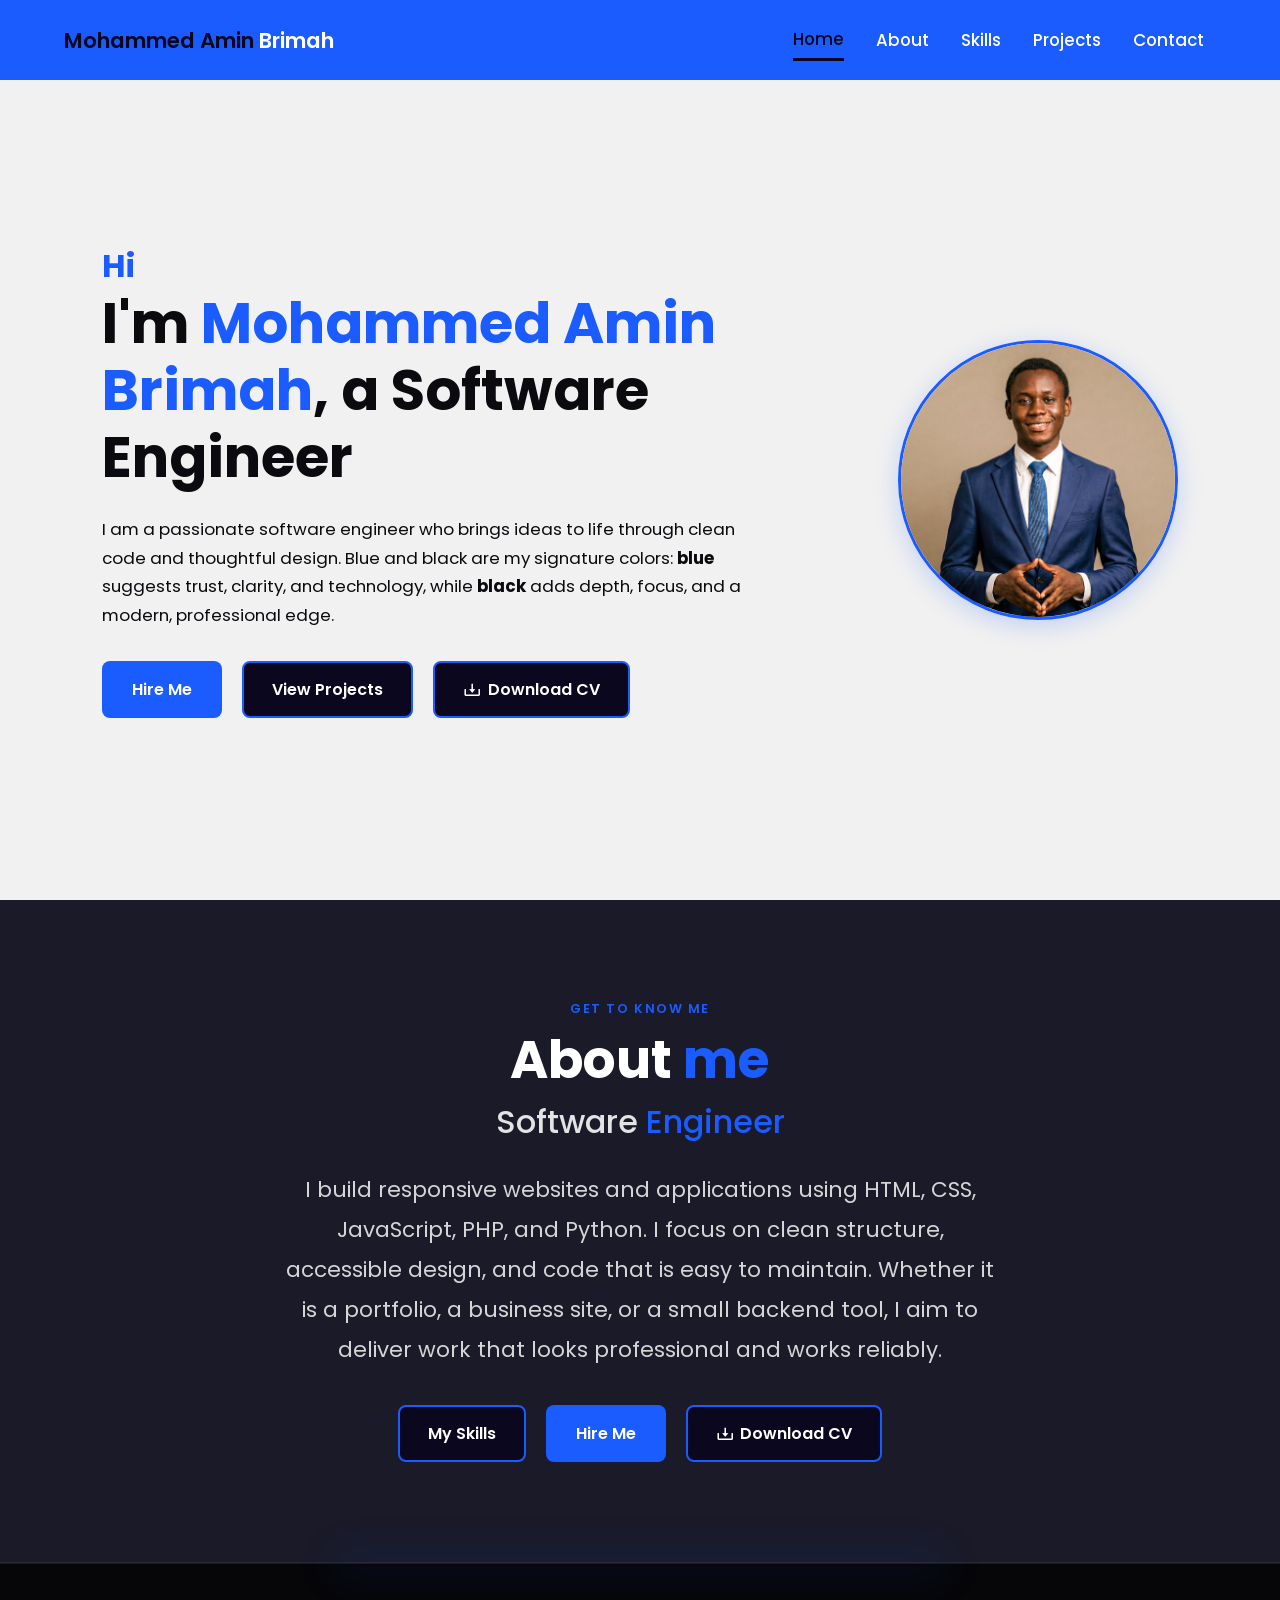
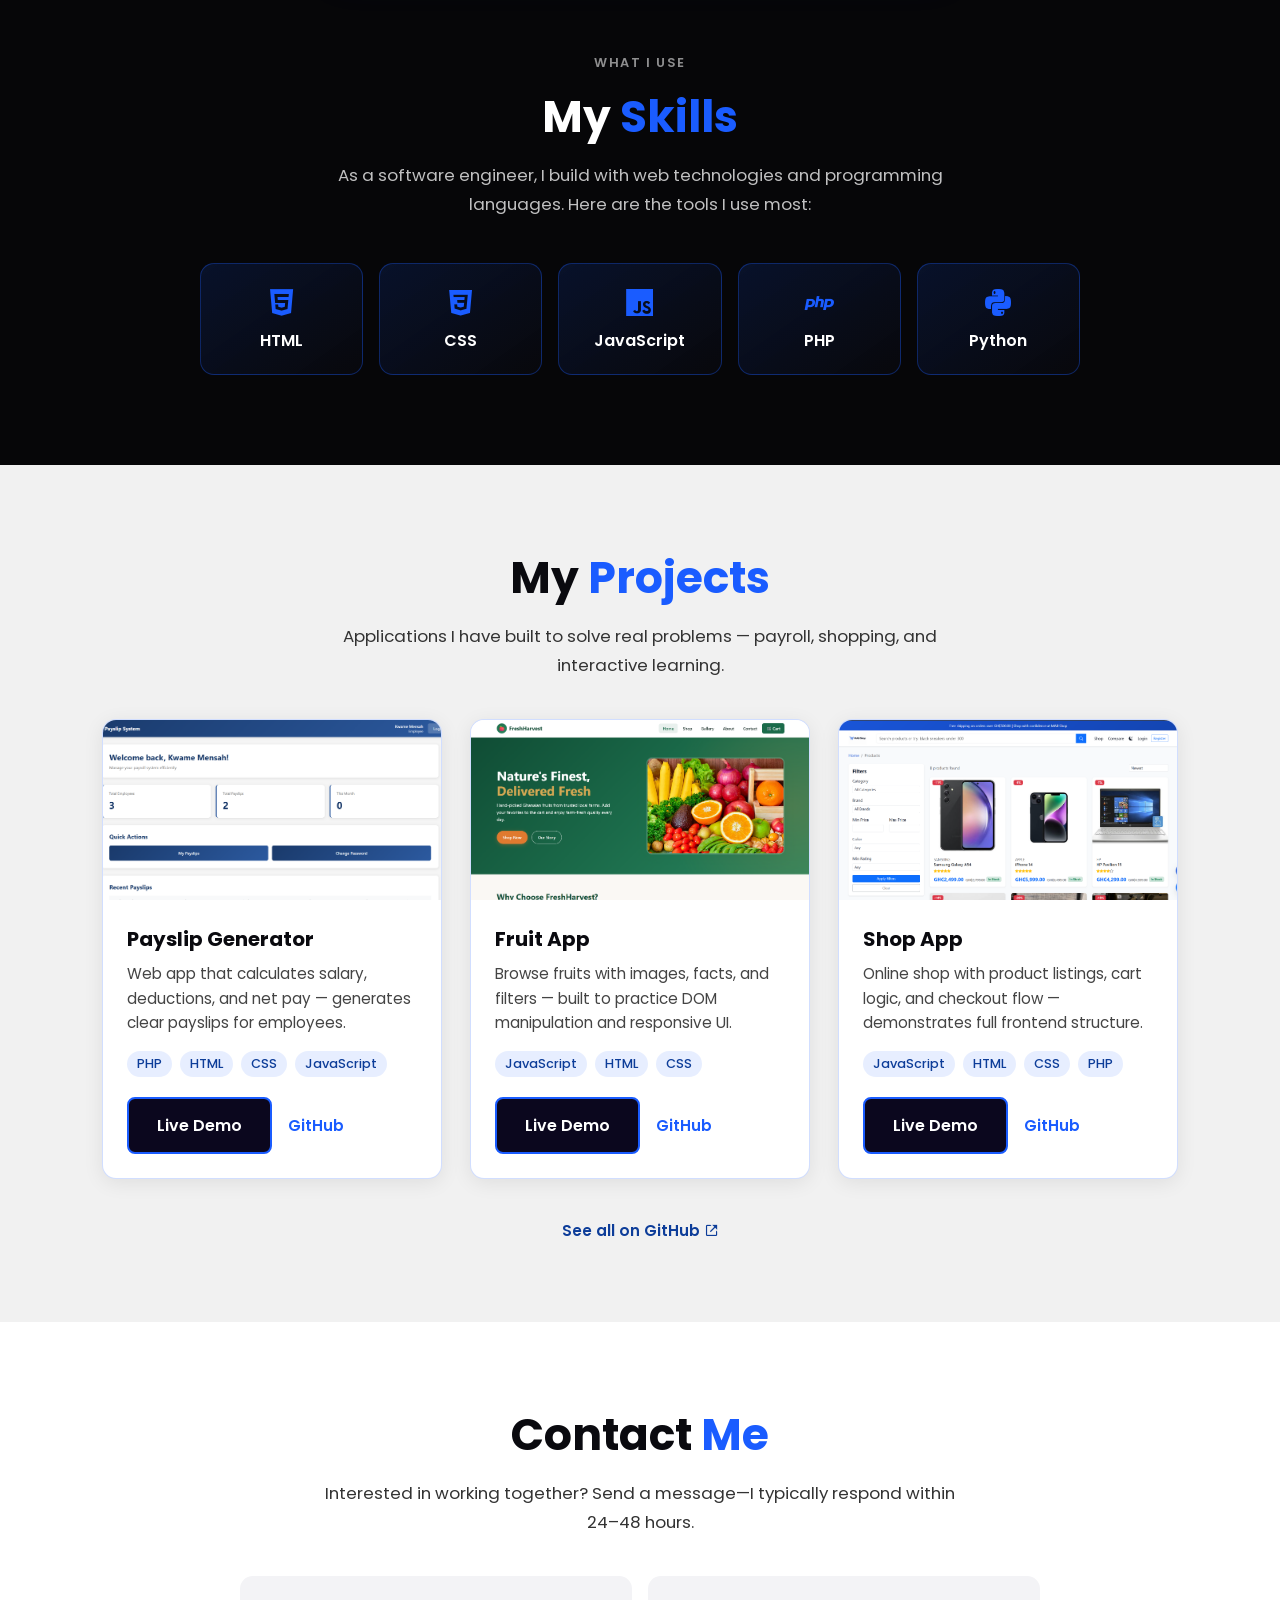
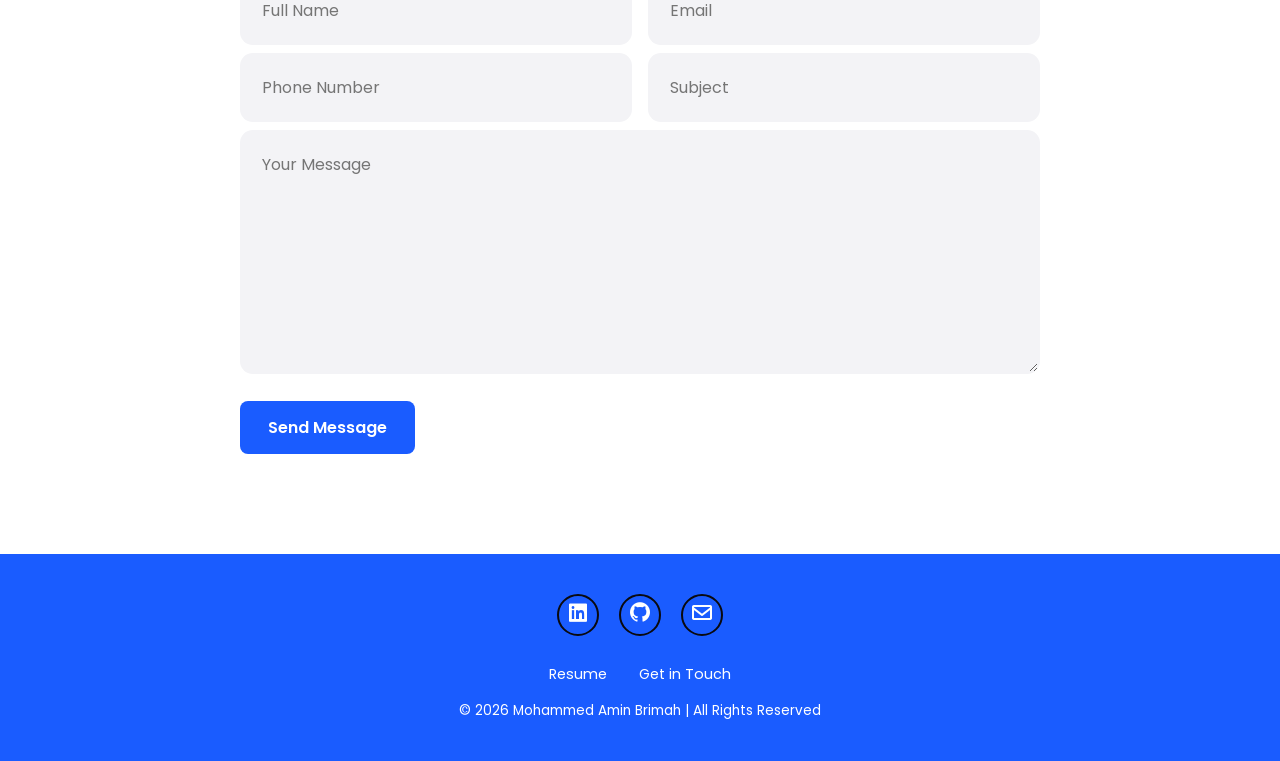
==== index.html @ d8265385 "My Personal Portfolio" ====
<!DOCTYPE html> <!-- Declares HTML5 document type for the browser -->
<html lang="en"> <!-- Root element; lang helps screen readers and SEO -->
<head> <!-- Head: metadata and external resources (not visible on page) -->
  <meta charset="UTF-8"> <!-- Character set so special characters display correctly -->
  <meta name="viewport" content="width=device-width, initial-scale=1.0"> <!-- Responsive layout on mobile -->
  <meta name="description" content="Mohammed Amin Brimah — Software Engineer portfolio. Projects in HTML, CSS, JavaScript, PHP, and Python."> <!-- Short summary for Google/search results — CHANGE this to your own pitch -->
  <link rel="icon" href="favicon.svg" type="image/svg+xml"> <!-- Tab icon (modern browsers) -->
  <link rel="alternate icon" href="favicon.svg"> <!-- Fallback favicon -->
  <link rel="stylesheet" href="styles.css"> <!-- Main stylesheet: colors, layout, responsive rules -->
  <link href="https://fonts.googleapis.com/css2?family=Poppins:wght@400;500;600;700&display=swap" rel="stylesheet"> <!-- Google Font: Poppins -->
  <link href="https://unpkg.com/boxicons@2.1.4/css/boxicons.min.css" rel="stylesheet"> <!-- Icon library for skills & social icons -->
  <title>Mohammed Amin Brimah | Software Engineer Portfolio</title> <!-- Browser tab title — CHANGE to your name -->
</head>
<body> <!-- All visible content lives inside body -->

  <!-- ===== HEADER: fixed top bar with logo, nav links, and hamburger (mobile) ===== -->
  <header class="header">
    <a href="#home" class="logo"><span>Mohammed Amin</span>&nbsp;Brimah</a> <!-- Logo scrolls to home; CHANGE name inside span -->

    <!-- Hamburger: visible only on small screens (see styles.css @media 768px) -->
    <button type="button" class="hamburger" id="hamburger" aria-label="Open navigation menu" aria-expanded="false">
      <span class="hamburger-bar"></span> <!-- Top bar of menu icon -->
      <span class="hamburger-bar"></span> <!-- Middle bar -->
      <span class="hamburger-bar"></span> <!-- Bottom bar -->
    </button>

    <!-- Nav links scroll to sections on this single page -->
    <nav class="navbar" id="navbar">
      <a href="#home">Home</a> <!-- Scrolls to id="home" -->
      <a href="#about">About</a> <!-- Scrolls to id="about" -->
      <a href="#skills">Skills</a> <!-- Scrolls to id="skills" -->
      <a href="#projects">Projects</a> <!-- Scrolls to id="projects" -->
      <a href="#contact">Contact</a> <!-- Scrolls to id="contact" — replaces removed header button -->
    </nav>
  </header>

  <main> <!-- Main content wrapper (semantic HTML for accessibility) -->

    <!-- ===== HOME / HERO — text + photo; photo moves above text on mobile (CSS order) ===== -->
    <section class="home" id="home"> <!-- Scroll target for #home -->
      <div class="home-inner"> <!-- Wrapper: controls desktop side-by-side vs mobile stack -->
        <div class="home-content animate-on-scroll"> <!-- Intro text column -->
          <h3>Hi</h3> <!-- Small greeting -->
          <h1>I'm <span>Mohammed Amin Brimah</span>, a Software Engineer</h1> <!-- Headline — CHANGE name/title -->
          <p>
            I am a passionate software engineer who brings ideas to life through clean code and thoughtful design.
            Blue and black are my signature colors: <strong>blue</strong> suggests trust, clarity, and technology, while
            <strong>black</strong> adds depth, focus, and a modern, professional edge.
          </p>
          <div class="btn-box"> <!-- Action buttons row -->
            <a href="#contact" class="btn-1" title="Let's discuss your project">Hire Me</a> <!-- Scrolls to contact -->
            <a href="#projects" class="btn-2">View Projects</a> <!-- Scrolls to projects -->
            <!-- download= forces file save; CHANGE href when you add your PDF as resume.pdf in this folder -->
            <a href="resume.pdf" class="btn-2 btn-resume" download="Mohammed_Amin_Brimah_Resume.pdf">
              <i class="bx bx-download" aria-hidden="true"></i> Download CV
            </a>
          </div>
        </div>
        <div class="img-box animate-on-scroll"> <!-- Profile photo — shown FIRST on mobile (see styles.css) -->
          <img src="Blue suit.jpg" alt="Portrait of Mohammed Amin Brimah" width="560" height="560" loading="eager">
        </div>
      </div>
    </section>

    <!-- ===== ABOUT — text only (no image); lighter dark band above Skills ===== -->
    <section class="about" id="about"> <!-- Scroll target for #about nav link -->
      <div class="about-inner animate-on-scroll"> <!-- Centered text wrapper; fades in on scroll -->
        <p class="section-label section-label--center">Get to know me</p> <!-- Small uppercase label above title -->
        <h2 class="heading">About <span>me</span></h2> <!-- Main about heading — CHANGE text if needed -->
        <h3>Software <span>Engineer</span></h3> <!-- Subtitle / job title — CHANGE to match your role -->
        <p class="about-text"> <!-- Larger body copy — CHANGE to your real bio -->
          I build responsive websites and applications using HTML, CSS, JavaScript, PHP, and Python.
          I focus on clean structure, accessible design, and code that is easy to maintain.
          Whether it is a portfolio, a business site, or a small backend tool, I aim to deliver work that looks professional and works reliably.
        </p>
        <div class="about-actions"> <!-- Call-to-action buttons -->
          <a href="#skills" class="btn-2">My Skills</a>
          <a href="#contact" class="btn-1">Hire Me</a>
          <a href="resume.pdf" class="btn-2 btn-resume" download="Mohammed_Amin_Brimah_Resume.pdf">
            <i class="bx bx-download" aria-hidden="true"></i> Download CV
          </a> <!-- Same PDF as hero — add resume.pdf to your project folder -->
        </div>
      </div>
    </section>

    <!-- ===== SKILLS — darkest section; heading "My" = white, "Skills" = blue ===== -->
    <section class="skills" id="skills"> <!-- Scroll target for #skills nav link -->
      <p class="section-label section-label--light">What I use</p> <!-- Muted uppercase label on dark bg -->
      <h2 class="section-heading skills-heading">My <span>Skills</span></h2> <!-- "My" = white (CSS); "Skills" in span = blue -->
      <p class="skills-intro"> <!-- Short intro above skill cards -->
        As a software engineer, I build with web technologies and programming languages. Here are the tools I use most:
      </p>
      <ul class="skills-list"> <!-- Grid of skill cards — ADD/REMOVE li items for your skills -->
        <li class="skill-card animate-on-scroll"><i class="bx bxl-html5"></i><span>HTML</span></li>
        <li class="skill-card animate-on-scroll"><i class="bx bxl-css3"></i><span>CSS</span></li>
        <li class="skill-card animate-on-scroll"><i class="bx bxl-javascript"></i><span>JavaScript</span></li>
        <li class="skill-card animate-on-scroll"><i class="bx bxl-php"></i><span>PHP</span></li>
        <li class="skill-card animate-on-scroll"><i class="bx bxl-python"></i><span>Python</span></li>
      </ul>
    </section>

    <!-- ===== PROJECTS — show real apps (not this portfolio; you're already viewing it) ===== -->
    <section class="projects" id="projects"> <!-- Scroll target for #projects nav link -->
      <h2 class="section-heading">My <span>Projects</span></h2> <!-- Section title; "Projects" is blue via CSS span -->
      <p class="section-intro"> <!-- Short description under title -->
        Applications I have built to solve real problems — payroll, shopping, and interactive learning.
      </p>
      <div class="projects-grid" id="projects-grid"> <!-- Responsive grid; cards wrap on smaller screens -->

        <!-- PROJECT 1: Payslip App — replaces "Personal Portfolio" (listing this site here is redundant) -->
        <article class="project-card animate-on-scroll"> <!-- One card; animate-on-scroll fades in on scroll -->
          <div class="project-image project-image--payslip" aria-hidden="true"></div> <!-- Colored banner; swap for <img> when you have a screenshot -->
          <div class="project-body"> <!-- Text area below image -->
            <h3>Payslip Generator</h3> <!-- Project name shown to visitors -->
            <p>Web app that calculates salary, deductions, and net pay — generates clear payslips for employees.</p> <!-- What the project does -->
            <ul class="project-tags"> <!-- Tech stack pills -->
              <li>PHP</li> <!-- Backend language -->
              <li>HTML</li>
              <li>CSS</li>
              <li>JavaScript</li>
            </ul>
            <div class="project-links"> <!-- Action links row -->
              <a href="https://mohammedaminbrimah.site.je" class="btn-2" target="_blank" rel="noopener">Live Demo</a>
              <a href="https://github.com/mohammedaminbrimah/payslip-app" class="project-link-muted" target="_blank" rel="noopener">GitHub</a>
            </div>
          </div>
        </article>

        <!-- PROJECT 2: Fruit App — interactive fruit catalog or nutrition quiz -->
        <article class="project-card animate-on-scroll">
          <div class="project-image project-image--fruit" aria-hidden="true"></div> <!-- Green/orange gradient placeholder -->
          <div class="project-body">
            <h3>Fruit App</h3>
            <p>Browse fruits with images, facts, and filters — built to practice DOM manipulation and responsive UI.</p>
            <ul class="project-tags">
              <li>JavaScript</li>
              <li>HTML</li>
              <li>CSS</li>
            </ul>
            <div class="project-links">
              <a href="https://mohaminbrimah.github.io/fruit-app/" class="btn-2" target="_blank" rel="noopener">Live Demo</a>
              <a href="https://github.com/mohaminbrimah/fruit-app" class="project-link-muted" target="_blank" rel="noopener">GitHub</a>
            </div>
          </div>
        </article>

        <!-- PROJECT 3: Shop App — e-commerce style storefront -->
        <article class="project-card animate-on-scroll">
          <div class="project-image project-image--shop" aria-hidden="true"></div> <!-- Shop-themed gradient placeholder -->
          <div class="project-body">
            <h3>Shop App</h3>
            <p>Online shop with product listings, cart logic, and checkout flow — demonstrates full frontend structure.</p>
            <ul class="project-tags">
              <li>JavaScript</li>
              <li>HTML</li>
              <li>CSS</li>
              <li>PHP</li>
            </ul>
            <div class="project-links">
              <a href="e-commerce123.site.je" class="btn-2" target="_blank" rel="noopener">Live Demo</a>
              <a href="https://github.com/mohaminbrimah/e-commerce_website" class="project-link-muted" target="_blank" rel="noopener">GitHub</a>
            </div>
          </div>
        </article>
      </div>

      <!-- View More + GitHub — button hides automatically if no .project-card--extra cards exist -->
      <div class="projects-more"> <!-- Centered row below grid -->
        <button type="button" class="btn-2" id="projects-view-more" aria-expanded="false">
          View More Projects
        </button> <!-- Only useful when you add hidden cards with class project-card--extra -->
        <a href="https://github.com/mohaminbrimah" class="projects-github-link" target="_blank" rel="noopener">
          See all on GitHub <i class="bx bx-link-external" aria-hidden="true"></i>
        </a> <!-- Opens your full GitHub profile in a new tab -->
      </div>
    </section>

    <!-- ===== CONTACT ===== -->
    <section class="contact-section" id="contact">
      <h2 class="section-heading contact-heading">Contact <span>Me</span></h2>
      <p class="section-intro">
        Interested in working together? Send a message—I typically respond within 24–48 hours.
      </p>

      <!-- Success/error messages appear here after form submit (script.js reads URL ?status=) -->
      <div id="form-status" class="form-status" role="status" aria-live="polite" hidden></div>

      <!-- Form sends POST data to contact.php (PHP server required) -->
      <form class="contact-form" id="contact-form" action="contact.php" method="POST" novalidate>
        <div class="input-box"> <!-- First row: two fields side by side on desktop -->
          <input type="text" id="name" name="name" placeholder="Full Name" required autocomplete="name"> <!-- name= must match contact.php $_POST keys -->
          <input type="email" id="email" name="email" placeholder="Email" required autocomplete="email">
        </div>
        <div class="input-box">
          <input type="tel" id="phone" name="phone" placeholder="Phone Number" autocomplete="tel">
          <input type="text" id="subject" name="subject" placeholder="Subject">
        </div>
        <textarea id="message" name="message" rows="8" placeholder="Your Message" required></textarea>
        <button type="submit" class="btn-1" id="submit-btn">Send Message</button>
      </form>
    </section>
  </main>

  <!-- ===== FOOTER — social icons + essential links only (no duplicate of full nav) ===== -->
  <footer class="footer">
    <div class="social"> <!-- Professional: LinkedIn + GitHub matter most for hiring — CHANGE href="#" -->
      <a href="https://www.linkedin.com/in/mohammed-amin-brimah-a16877373/" aria-label="LinkedIn profile" target="_blank" rel="noopener"><i class="bx bxl-linkedin-square"></i></a>
      <a href="https://github.com/mohaminbrimah" aria-label="GitHub profile" target="_blank" rel="noopener"><i class="bx bxl-github"></i></a>
      <a href="mailto:aminbrimah1234@gmail.com" aria-label="Email contact"><i class="bx bx-envelope"></i></a> <!-- CHANGE to mailto:you@email.com -->
    </div>
    <ul class="footer-nav"> <!-- Minimal footer links — avoids repeating entire header nav -->
      <li><a href="resume.pdf" download>Resume</a></li> <!-- Downloads CV PDF -->
      <li><a href="#contact">Get in Touch</a></li> <!-- Scrolls to contact form -->
    </ul>
    <p class="copyright">&copy; 2026 Mohammed Amin Brimah | All Rights Reserved</p>
  </footer>

  <script src="script.js"></script> <!-- JavaScript: menu, scroll animations, form validation -->
</body>
</html>
---- styles.css ----
/* ===== CSS variables: blue & black theme used across the site ===== */
:root {
  --color-blue: #1a5cff; /* Primary blue—trust, technology, calm */
  --color-blue-dark: #0d3d99; /* Darker blue for hovers and accents */
  --color-black: #0a0a0f; /* Deep black—elegance and focus */
  --color-black-soft: rgb(11, 7, 30); /* Slightly purple-black for buttons */
  --color-white: #ffffff; /* White text and backgrounds */
  --color-gray-bg: rgb(241, 241, 241); /* Light gray home section background */
  --color-about-bg: #1a1a28; /* About section — medium dark (lighter than skills) */
  --color-skills-bg: #060608; /* Skills section — darkest band on the page */
  --header-height: 80px; /* Fixed header height for consistent spacing */
  --profile-size-home: 280px; /* Max width for hero profile photo (home section only) */
}

/* Reset: remove default margin/padding and use border-box sizing */
* {
  margin: 0; /* Remove default outer spacing on all elements */
  padding: 0; /* Remove default inner spacing on all elements */
  box-sizing: border-box; /* Width/height include padding and border */
  font-family: 'Poppins', sans-serif; /* Site-wide font */
  text-decoration: none; /* Remove underline from links styled as text */
  list-style: none; /* Remove bullets from lists */
}

/* Page background */
body {
  background-color: var(--color-white); /* White page background */
  color: var(--color-black); /* Default text color */
}

/* ===== HEADER & NAVIGATION ===== */
.header {
  background-color: var(--color-blue); /* Blue header bar */
  align-items: center; /* Vertically center flex children */
  color: var(--color-white); /* Default text color in header */
  position: fixed; /* Header stays at top while scrolling */
  top: 0; /* Stick to top edge */
  left: 0; /* Align to left edge */
  padding: 0 5%; /* Horizontal padding inside header */
  width: 100%; /* Full viewport width */
  height: var(--header-height); /* Consistent header height */
  justify-content: space-between; /* Logo left, nav right */
  display: flex; /* Flexbox layout for header items */
  z-index: 1000; /* Stay above other content */
}

/* Logo / name link */
.logo {
  display: flex; /* Flex for alignment if needed */
  font-size: 1.35rem; /* Logo text size */
  color: var(--color-white); /* White logo text */
  font-weight: 600; /* Semi-bold */
  transition: 0.3s ease; /* Smooth color change on hover */
  flex-shrink: 0; /* Prevent logo from shrinking on small screens */
}

.logo:hover {
  color: var(--color-black-soft); /* Dark accent on hover */
}

/* Highlighted part of name in logo */
.logo span {
  color: var(--color-black-soft); /* Dark accent on first name */
}

/* Navigation links container — margin-left pushes nav to the right (no Contact Me button) */
.navbar {
  display: flex; /* Horizontal row of links */
  align-items: center; /* Vertically center links */
  gap: 0.5rem; /* Space between links */
  margin-left: auto; /* Align nav to right side of header */
}

/* Each nav link */
.navbar a {
  font-size: 1.05rem; /* Link text size */
  color: var(--color-white); /* White link text */
  font-weight: 500; /* Medium weight */
  margin: 0 12px; /* Space between links */
  padding: 6px 0; /* Room for underline on hover */
  transition: 0.3s ease; /* Smooth hover */
}

.navbar a:hover,
.navbar a.active {
  color: var(--color-black-soft); /* Dark text on hover/active */
  border-bottom: 3px solid var(--color-black-soft); /* Underline indicator */
}

/* ===== HAMBURGER MENU (mobile) ===== */
.hamburger {
  display: none; /* Hidden on desktop; shown in media query below */
  flex-direction: column; /* Stack the three bars vertically */
  justify-content: center; /* Center bars in button */
  gap: 5px; /* Space between bars */
  width: 44px; /* Tap-friendly width */
  height: 44px; /* Tap-friendly height */
  padding: 8px; /* Inner spacing */
  background: transparent; /* No button background */
  border: 2px solid var(--color-white); /* White outline */
  border-radius: 8px; /* Rounded button */
  cursor: pointer; /* Pointer cursor on hover */
  z-index: 1001; /* Above mobile menu overlay */
}

/* Each bar of the hamburger icon */
.hamburger-bar {
  display: block; /* Block so width/height apply */
  width: 100%; /* Full button width */
  height: 3px; /* Bar thickness */
  background-color: var(--color-white); /* White bars */
  border-radius: 2px; /* Slightly rounded bars */
  transition: transform 0.3s ease, opacity 0.3s ease; /* Animate to X when open */
}

/* When menu is open: top bar rotates down */
.hamburger.is-active .hamburger-bar:nth-child(1) {
  transform: translateY(8px) rotate(45deg);
}

/* Middle bar fades out */
.hamburger.is-active .hamburger-bar:nth-child(2) {
  opacity: 0;
}

/* Bottom bar rotates up */
.hamburger.is-active .hamburger-bar:nth-child(3) {
  transform: translateY(-8px) rotate(-45deg);
}

/* ===== HOME / HERO SECTION ===== */
.home {
  width: 100%; /* Full viewport width */
  min-height: 100vh; /* At least one screen tall */
  background: var(--color-gray-bg); /* Light gray hero background */
  padding: calc(var(--header-height) + 40px) 8% 60px; /* Clears fixed header */
  display: flex; /* Centers .home-inner vertically */
  align-items: center;
}

/* Inner grid: text + photo side by side on desktop, stacked on mobile */
.home-inner {
  width: 100%; /* Fill home section */
  max-width: 1100px; /* Don't stretch too wide on large monitors */
  margin: 0 auto; /* Center the hero content block */
  display: grid; /* Grid gives predictable layout when resizing */
  grid-template-columns: 1fr auto; /* Text grows; photo fixed width column */
  gap: 3rem 4rem; /* Row and column gap */
  align-items: center; /* Vertically center both columns */
}

.home-content {
  max-width: 640px; /* Readable text width */
}

.home-content h3 {
  font-size: 2rem; /* "Hi" size */
  color: var(--color-blue); /* Blue accent */
}

.home-content h1 {
  font-size: clamp(2rem, 5vw, 3.5rem); /* Responsive headline size */
  line-height: 1.2; /* Tight line height for headline */
}

.home-content h1 span {
  color: var(--color-blue); /* Blue highlight on name */
}

.home-content p {
  font-size: 1.05rem; /* Body text size */
  margin: 1.5rem 0 2rem; /* Vertical spacing */
  line-height: 1.7; /* Readable line height */
}

/* Button row */
.btn-box {
  display: flex; /* Buttons in a row */
  flex-wrap: wrap; /* Wrap on small screens */
  gap: 1.25rem; /* Space between buttons */
}

/* Primary button (Hire Me) */
.btn-1 {
  display: inline-block; /* So padding and link work like a button */
  padding: 14px 28px; /* Button size */
  background-color: var(--color-blue); /* Blue fill */
  color: var(--color-white); /* White text */
  border: 2px solid transparent; /* Border for hover swap */
  border-radius: 8px; /* Rounded corners */
  font-size: 1rem; /* Text size */
  font-weight: 600; /* Bold */
  transition: 0.3s ease; /* Smooth hover */
  cursor: pointer; /* Pointer on hover */
}

.btn-1:hover {
  background-color: var(--color-white); /* Invert on hover */
  color: var(--color-blue); /* Blue text */
  border: 2px solid var(--color-blue); /* Blue outline */
}

/* Secondary button (Experience) */
.btn-2 {
  display: inline-block; /* Link styled as button */
  padding: 14px 28px; /* Same padding as primary */
  background-color: var(--color-black-soft); /* Black button */
  color: var(--color-white); /* White text */
  border: 2px solid var(--color-blue); /* Blue border accent */
  border-radius: 8px; /* Rounded */
  font-size: 1rem; /* Text size */
  font-weight: 600; /* Bold */
  transition: 0.3s ease; /* Smooth hover */
  cursor: pointer; /* Pointer */
}

.btn-2:hover {
  background-color: var(--color-white); /* Light on hover */
  color: var(--color-black-soft); /* Dark text */
}

/* Resume download button — icon + text inline */
.btn-resume {
  display: inline-flex; /* Align download icon with label */
  align-items: center;
  gap: 0.4rem;
}

.btn-resume i {
  font-size: 1.15rem; /* Slightly larger icon */
}

/* Profile image column */
.img-box {
  justify-self: center; /* Center photo in its grid cell */
}

/* Profile photo: fixed square + object-fit keeps same circle size for ANY uploaded photo */
.img-box img {
  width: var(--profile-size-home); /* Fixed width (280px) — does not grow with tall/wide photos */
  height: var(--profile-size-home); /* Fixed height — paired with width for a perfect circle */
  object-fit: cover; /* Crops photo to fill the square without stretching */
  object-position: center top; /* Keeps face centered when cropping portrait/landscape shots */
  border-radius: 50%; /* Makes the square appear as a circle */
  border: 3px solid var(--color-blue); /* Blue ring around photo */
  box-shadow: 0 6px 24px rgba(26, 92, 255, 0.22); /* Soft blue shadow */
  display: block; /* Removes inline gap below image */
  margin: 0 auto; /* Center in column */
}

/* Small uppercase label above section titles */
.section-label {
  display: inline-block; /* Sits above heading */
  font-size: 0.8rem;
  font-weight: 600;
  letter-spacing: 0.12em; /* Spaced letters for label look */
  text-transform: uppercase;
  color: var(--color-blue); /* Blue accent label */
  margin-bottom: 0.75rem;
}

.section-label--light {
  color: rgba(255, 255, 255, 0.55); /* Muted label on dark skills section */
  display: block; /* Centered block above skills heading */
  text-align: center;
}

.section-label--center {
  display: block; /* Full-width label in about section */
  text-align: center; /* Center the label above about heading */
}

/* ===== SKILLS SECTION (darkest background — contrasts with About above) ===== */
.skills {
  padding: 90px 8%; /* Generous vertical spacing */
  background: var(--color-skills-bg); /* Darkest section — CHANGE in :root to adjust darkness */
  color: var(--color-white); /* White text on dark */
  text-align: center; /* Center heading and intro */
  border-top: 1px solid rgba(26, 92, 255, 0.25); /* Thin blue line separates from About */
  position: relative; /* For optional decorative glow */
}

/* Subtle blue glow at top of skills section */
.skills::before {
  content: ''; /* Empty pseudo-element for decoration */
  position: absolute;
  top: 0;
  left: 50%;
  transform: translateX(-50%);
  width: min(600px, 80%);
  height: 1px;
  box-shadow: 0 0 40px 8px rgba(26, 92, 255, 0.15); /* Soft blue glow divider */
  pointer-events: none; /* Don't block clicks */
}

.skills-heading {
  font-size: clamp(2rem, 4vw, 2.75rem); /* Responsive title */
  margin-bottom: 0.75rem;
  color: var(--color-white); /* "My" text color on dark skills section */
}

.skills-heading span {
  color: var(--color-blue); /* Only "Skills" is blue; "My" uses white from rule above */
}

.skills-intro {
  max-width: 640px; /* Readable line length */
  margin: 0 auto 2.75rem; /* Center + space before cards */
  font-size: 1.05rem;
  line-height: 1.7;
  color: rgba(255, 255, 255, 0.75); /* Softer body text on dark */
}

.skills-list {
  display: grid; /* Grid layout for cards */
  grid-template-columns: repeat(auto-fit, minmax(130px, 1fr)); /* Auto columns */
  gap: 1rem; /* Gap between cards */
  max-width: 880px; /* Don't stretch too wide */
  margin: 0 auto; /* Center grid */
}

.skill-card {
  background: linear-gradient(145deg, rgba(26, 92, 255, 0.14), rgba(10, 10, 15, 0.6)); /* Gradient card on dark bg */
  border: 1px solid rgba(26, 92, 255, 0.35); /* Blue border */
  border-radius: 14px; /* Rounded card */
  padding: 1.35rem 0.85rem; /* Inner spacing */
  display: flex; /* Stack icon and label */
  flex-direction: column; /* Vertical layout */
  align-items: center; /* Center content */
  gap: 0.45rem; /* Icon to label gap */
  transition: transform 0.3s ease, border-color 0.3s ease, box-shadow 0.3s ease; /* Hover animation */
}

.skill-card:hover {
  transform: translateY(-5px); /* Lift on hover */
  border-color: var(--color-blue); /* Brighter border on hover */
  box-shadow: 0 8px 28px rgba(26, 92, 255, 0.2); /* Blue glow shadow */
}

.skill-card i {
  font-size: 2.2rem; /* Skill icon size */
  color: var(--color-blue); /* Blue icons */
}

.skill-card span {
  font-size: 1rem; /* Skill name size */
  font-weight: 600; /* Semi-bold label */
  color: var(--color-white); /* White text */
}

/* ===== FOOTER ===== */
.footer {
  width: 100%; /* Full width */
  padding: 40px 8%; /* Vertical and horizontal padding */
  background-color: var(--color-blue); /* Blue footer */
}

.footer .social {
  text-align: center; /* Center icons */
  padding-bottom: 25px; /* Space below icons */
}

.footer .social a {
  font-size: 24px; /* Icon size */
  color: var(--color-white); /* White icons */
  border: 2px solid var(--color-black); /* Dark ring */
  width: 42px; /* Circle width */
  height: 42px; /* Circle height */
  line-height: 38px; /* Vertically center icon */
  display: inline-block; /* Inline circles */
  text-align: center; /* Center icon glyph */
  border-radius: 50%; /* Circular buttons */
  margin: 0 8px; /* Horizontal spacing */
  transition: 0.3s ease; /* Hover transition */
}

.footer .social a:hover {
  background-color: var(--color-black-soft); /* Dark fill on hover */
}

.footer ul {
  text-align: center; /* Center footer links */
  margin-bottom: 0;
}

/* Professional minimal footer links (Resume, Get in Touch) — not a full nav duplicate */
.footer-nav {
  text-align: center;
  margin-bottom: 0;
}

.footer-nav li,
.footer ul li {
  display: inline-block; /* Links in a horizontal row */
  padding: 0 14px; /* Space between links */
}

.footer-nav a,
.footer ul li a {
  color: var(--color-white); /* White link text on blue footer */
  font-size: 0.9rem;
  border-bottom: 3px solid transparent; /* Underline appears on hover */
  transition: 0.3s ease;
}

.footer-nav a:hover,
.footer ul li a:hover {
  border-bottom: 3px solid var(--color-black); /* Dark underline on hover */
}

.footer .copyright {
  margin-top: 15px; /* Space above copyright */
  text-align: center; /* Center text */
  font-size: 0.85rem; /* Small print */
  color: var(--color-white); /* White text */
}

/* Smooth scroll when clicking #skills etc. */
html {
  scroll-behavior: smooth; /* Animated scroll to anchors */
}

/* Custom scrollbar (WebKit browsers) */
::-webkit-scrollbar {
  width: 12px; /* Scrollbar width */
}

::-webkit-scrollbar-thumb {
  background-color: var(--color-blue-dark); /* Blue thumb */
  border-radius: 6px; /* Rounded thumb */
}

::-webkit-scrollbar-track {
  background-color: var(--color-black); /* Black track */
}

/* ===== RESPONSIVE: TABLET & MOBILE ===== */
@media (max-width: 992px) {
  /* Hero: single column — photo ABOVE text (professional mobile pattern) */
  .home-inner {
    grid-template-columns: 1fr; /* One column on tablet/mobile */
    gap: 2rem;
    text-align: center; /* Center text when stacked */
  }

  .img-box {
    order: -1; /* Photo appears first on mobile — face before intro text */
  }

  .home-content {
    max-width: 100%; /* Text can use full width when stacked */
  }

  .btn-box {
    justify-content: center; /* Center buttons under text on mobile */
  }

  .img-box img {
    width: 220px; /* Smaller circle on tablet/mobile */
    height: 220px;
  }
}

@media (max-width: 768px) {
  /* Show hamburger on small screens */
  .hamburger {
    display: flex; /* Visible flex column of bars */
  }

  /* Hide desktop nav until opened */
  .navbar {
    position: fixed; /* Overlay menu */
    top: var(--header-height); /* Below header */
    left: 0; /* Full width from left */
    right: 0; /* Full width to right */
    flex-direction: column; /* Stack links vertically */
    background-color: var(--color-blue-dark); /* Dark blue panel */
    padding: 1.5rem 0; /* Vertical padding */
    gap: 0; /* Links control their own spacing */
    transform: translateY(-120%); /* Hidden above viewport */
    opacity: 0; /* Invisible when closed */
    visibility: hidden; /* Not focusable when closed */
    transition: transform 0.35s ease, opacity 0.35s ease, visibility 0.35s; /* Slide animation */
    box-shadow: 0 10px 30px rgba(0, 0, 0, 0.3); /* Drop shadow under menu */
  }

  /* Open state: slide menu into view */
  .navbar.is-open {
    transform: translateY(0); /* Visible position */
    opacity: 1; /* Fully visible */
    visibility: visible; /* Interactive */
  }

  .navbar a {
    margin: 0; /* Reset horizontal margin */
    padding: 14px 24px; /* Larger tap targets */
    width: 100%; /* Full-width row */
    text-align: center; /* Center link text */
    border-bottom: 1px solid rgba(255, 255, 255, 0.15); /* Separator between links */
  }

  .navbar a:hover {
    border-bottom: 1px solid rgba(255, 255, 255, 0.15); /* Keep row border on hover */
    background-color: rgba(0, 0, 0, 0.2); /* Highlight row */
  }

  .logo {
    font-size: 1.1rem; /* Smaller logo on mobile */
  }
}

@media (max-width: 480px) {
  .header {
    padding: 0 4%; /* Tighter header padding */
  }

  .home-content h3 {
    font-size: 1.5rem; /* Smaller greeting */
  }

  .btn-box {
    flex-direction: column; /* Stack buttons vertically on very small screens */
    align-items: center; /* Center stacked buttons */
  }

  .img-box img {
    width: 200px; /* Compact photo on phones */
    height: 200px;
  }
}

/* ===== ABOUT SECTION — text only, no image; lighter dark band above Skills ===== */
.about {
  padding: 100px 8%; /* Extra vertical space for text-focused layout */
  background: var(--color-about-bg); /* Medium dark — lighter than --color-skills-bg below */
  border-bottom: 1px solid rgba(255, 255, 255, 0.06); /* Soft line before Skills section */
  position: relative; /* Positioning context if adding decorations later */
  text-align: center; /* Center all about text */
}

/* Centered text block — no image column */
.about-inner {
  max-width: 780px; /* Readable max width for large body text */
  margin: 0 auto; /* Center block horizontally on the page */
}

.about-inner .heading,
.about-inner h3 {
  color: var(--color-white); /* White headings on dark background */
}

/* "About me" main title — larger than before */
.about-inner h2.heading {
  font-size: clamp(2.25rem, 5vw, 3.25rem); /* Big responsive title — increase 3.25rem for even larger */
  margin-bottom: 0.5rem;
  line-height: 1.15;
}

/* Subtitle under main title */
.about-inner h3 {
  font-size: clamp(1.5rem, 3vw, 2rem); /* Larger subtitle */
  margin-bottom: 1.5rem;
  color: rgba(255, 255, 255, 0.88);
  font-weight: 500;
}

/* Main about paragraph — bigger body text */
.about-text {
  color: rgba(255, 255, 255, 0.82); /* Slightly muted white for comfortable reading */
  font-size: clamp(1.15rem, 2.2vw, 1.35rem); /* Larger body copy — CHANGE clamp max for size */
  margin: 0 auto 2.25rem; /* Space below before buttons */
  line-height: 1.85; /* Generous line height for readability */
  max-width: 720px; /* Keep lines from getting too long */
}

.about-inner span,
.about-inner .heading span {
  color: var(--color-blue); /* Blue highlight on "me" and "Engineer" */
}

/* Button row — centered under about text */
.about-actions {
  display: flex; /* Buttons side by side */
  flex-wrap: wrap; /* Wrap on narrow screens */
  gap: 1.25rem; /* Space between buttons */
  justify-content: center; /* Center buttons under text */
}

/* ===== SHARED SECTION HEADINGS (Projects, Contact) ===== */
.section-heading {
  font-size: clamp(2rem, 4vw, 2.75rem); /* Responsive title size */
  text-align: center; /* Center section titles */
  margin-bottom: 0.75rem;
  color: var(--color-black); /* Dark text on light sections */
}

.section-heading span {
  color: var(--color-blue); /* Highlight second word (e.g. "Projects") on light sections */
}

/* Skills heading on dark background: "My" = white, "Skills" = blue (overrides .section-heading above) */
.skills .section-heading.skills-heading {
  color: var(--color-white); /* Entire h2 base color white so "My" is visible on dark skills bg */
}

.skills .section-heading.skills-heading span {
  color: var(--color-blue); /* Span "Skills" stays blue accent */
}

.section-intro {
  max-width: 640px; /* Keep intro text readable width */
  margin: 0 auto 2.5rem; /* Center + space below */
  text-align: center;
  font-size: 1.05rem;
  line-height: 1.7;
  color: #333;
}

.btn-inline-gap {
  margin-left: 1rem; /* Legacy spacing helper (about now uses .about-actions gap) */
}

@media (max-width: 600px) {
  .about-inner {
    padding: 0 0.5rem; /* Slight side padding on very small screens */
  }

  .about-actions {
    justify-content: center; /* Keep buttons centered on mobile */
  }

  .contact-form .input-box {
    flex-direction: column; /* Stack form inputs vertically */
  }
}

/* ===== PROJECTS SECTION ===== */
.projects {
  padding: 80px 8%; /* Section vertical/horizontal spacing */
  background: var(--color-gray-bg); /* Light gray background */
}

.projects-grid {
  display: grid; /* CSS Grid for project cards */
  grid-template-columns: repeat(auto-fit, minmax(280px, 1fr)); /* Auto columns, min 280px */
  gap: 1.75rem; /* Gap between cards */
  max-width: 1100px; /* Don't stretch too wide on large screens */
  margin: 0 auto; /* Center the grid */
}

.project-card {
  background: var(--color-white); /* White card background */
  border-radius: 14px; /* Rounded corners */
  overflow: hidden; /* Clip image to rounded corners */
  border: 1px solid rgba(26, 92, 255, 0.2); /* Subtle blue border */
  box-shadow: 0 4px 20px rgba(0, 0, 0, 0.08); /* Soft shadow for depth */
  transition: transform 0.3s ease, box-shadow 0.3s ease; /* Hover animation */
}

.project-card:hover {
  transform: translateY(-6px); /* Lift card on hover */
  box-shadow: 0 12px 30px rgba(26, 92, 255, 0.15); /* Stronger shadow on hover */
}

.project-image {
  height: 180px; /* Fixed preview area height */
  background-size: cover; /* Cover entire area if using background-image */
  background-position: center;
}

/* Project card preview banners — each class = different gradient until you add real screenshots */
.project-image--payslip {
  background-image: url('payslip.png');
  background-size: cover;
  background-position: center;
  background-color: var(--color-blue-dark);
}

.project-image--fruit {
  background-image: url('fruit.png');
  background-size: cover;
  background-position: center;
  background-color: #22c55e;
}

.project-image--shop {
  background-image: url('e-commerce.png');
  background-size: cover;
  background-position: center;
  background-color: var(--color-black-soft);
}

/* Legacy placeholders (keep if old cards are reused later) */
.project-image--portfolio {
  background: linear-gradient(135deg, var(--color-blue), var(--color-black));
}

.project-image--task {
  background: linear-gradient(135deg, #1a5cff, #4d79ff);
}

.project-image--calc {
  background: linear-gradient(135deg, var(--color-black), var(--color-blue-dark));
}

.project-body {
  padding: 1.5rem; /* Inner padding for text area */
}

.project-body h3 {
  font-size: 1.25rem;
  margin-bottom: 0.5rem;
  color: var(--color-black);
}

.project-body p {
  font-size: 0.95rem;
  line-height: 1.6;
  color: #444;
  margin-bottom: 1rem;
}

.project-tags {
  display: flex; /* Tags in a row */
  flex-wrap: wrap; /* Wrap on small screens */
  gap: 0.5rem;
  margin-bottom: 1.25rem;
}

.project-tags li {
  font-size: 0.8rem;
  padding: 4px 10px;
  background: rgba(26, 92, 255, 0.1); /* Light blue pill background */
  color: var(--color-blue-dark);
  border-radius: 20px; /* Pill shape */
  font-weight: 500;
}

.project-links {
  display: flex; /* Demo + GitHub links side by side */
  align-items: center;
  gap: 1rem;
}

.project-link-muted {
  color: var(--color-blue); /* GitHub text link style */
  font-weight: 600;
  font-size: 0.95rem;
}

.project-link-muted:hover {
  text-decoration: underline; /* Underline on hover */
}

/* Hidden project cards — revealed when user clicks "View More Projects" */
.project-card--extra {
  display: none; /* Hidden by default; script.js toggles .projects-grid.is-expanded */
}

.projects-grid.is-expanded .project-card--extra {
  display: block; /* Show extra projects after View More click */
}

/* View More row below project grid */
.projects-more {
  display: flex; /* Button + GitHub link side by side */
  flex-wrap: wrap;
  justify-content: center; /* Center under grid */
  align-items: center;
  gap: 1.25rem;
  margin-top: 2.5rem; /* Space below last project card */
}

/* Secondary text link to full GitHub profile */
.projects-github-link {
  color: var(--color-blue-dark);
  font-weight: 600;
  font-size: 0.95rem;
  display: inline-flex;
  align-items: center;
  gap: 0.25rem;
}

.projects-github-link:hover {
  text-decoration: underline;
}

/* Hide View More button when no hidden projects exist (script.js adds this class) */
.projects-more.is-hidden {
  display: none;
}

/* ===== CONTACT SECTION ===== */
.contact-section {
  padding: 80px 8% 100px;
  background: var(--color-white);
}

.contact-heading {
  color: var(--color-black);
}

/* Status banner after form submit (success = green, error = red) */
.form-status {
  max-width: 50em;
  margin: 0 auto 1.5rem;
  padding: 1rem 1.25rem;
  border-radius: 8px;
  text-align: center;
  font-weight: 500;
}

.form-status--success {
  background: #e8f5e9; /* Light green background */
  color: #2e7d32;
  border: 1px solid #a5d6a7;
}

.form-status--error {
  background: #ffebee; /* Light red background */
  color: #c62828;
  border: 1px solid #ef9a9a;
}

.contact-form {
  max-width: 50em; /* Limit form width */
  margin: 0 auto;
}

.contact-form .input-box {
  display: flex;
  flex-wrap: wrap;
  gap: 1rem;
  margin-bottom: 0.5rem;
}

.contact-form .input-box input,
.contact-form textarea {
  flex: 1 1 220px; /* Inputs grow; min width 220px before wrap */
  width: 100%;
  padding: 1.25rem;
  font-size: 1rem;
  color: var(--color-black);
  background: rgb(243, 243, 246); /* Light gray input background */
  border: 2px solid transparent;
  border-radius: 0.8rem;
  font-family: inherit; /* Use site font inside inputs */
  resize: vertical; /* Allow vertical resize on textarea only */
}

.contact-form .input-box input:focus,
.contact-form textarea:focus {
  outline: none;
  border-color: var(--color-blue); /* Blue border when field is focused */
}

.contact-form .btn-1 {
  margin-top: 1.25rem;
  border: none; /* Submit button uses .btn-1 styling */
}
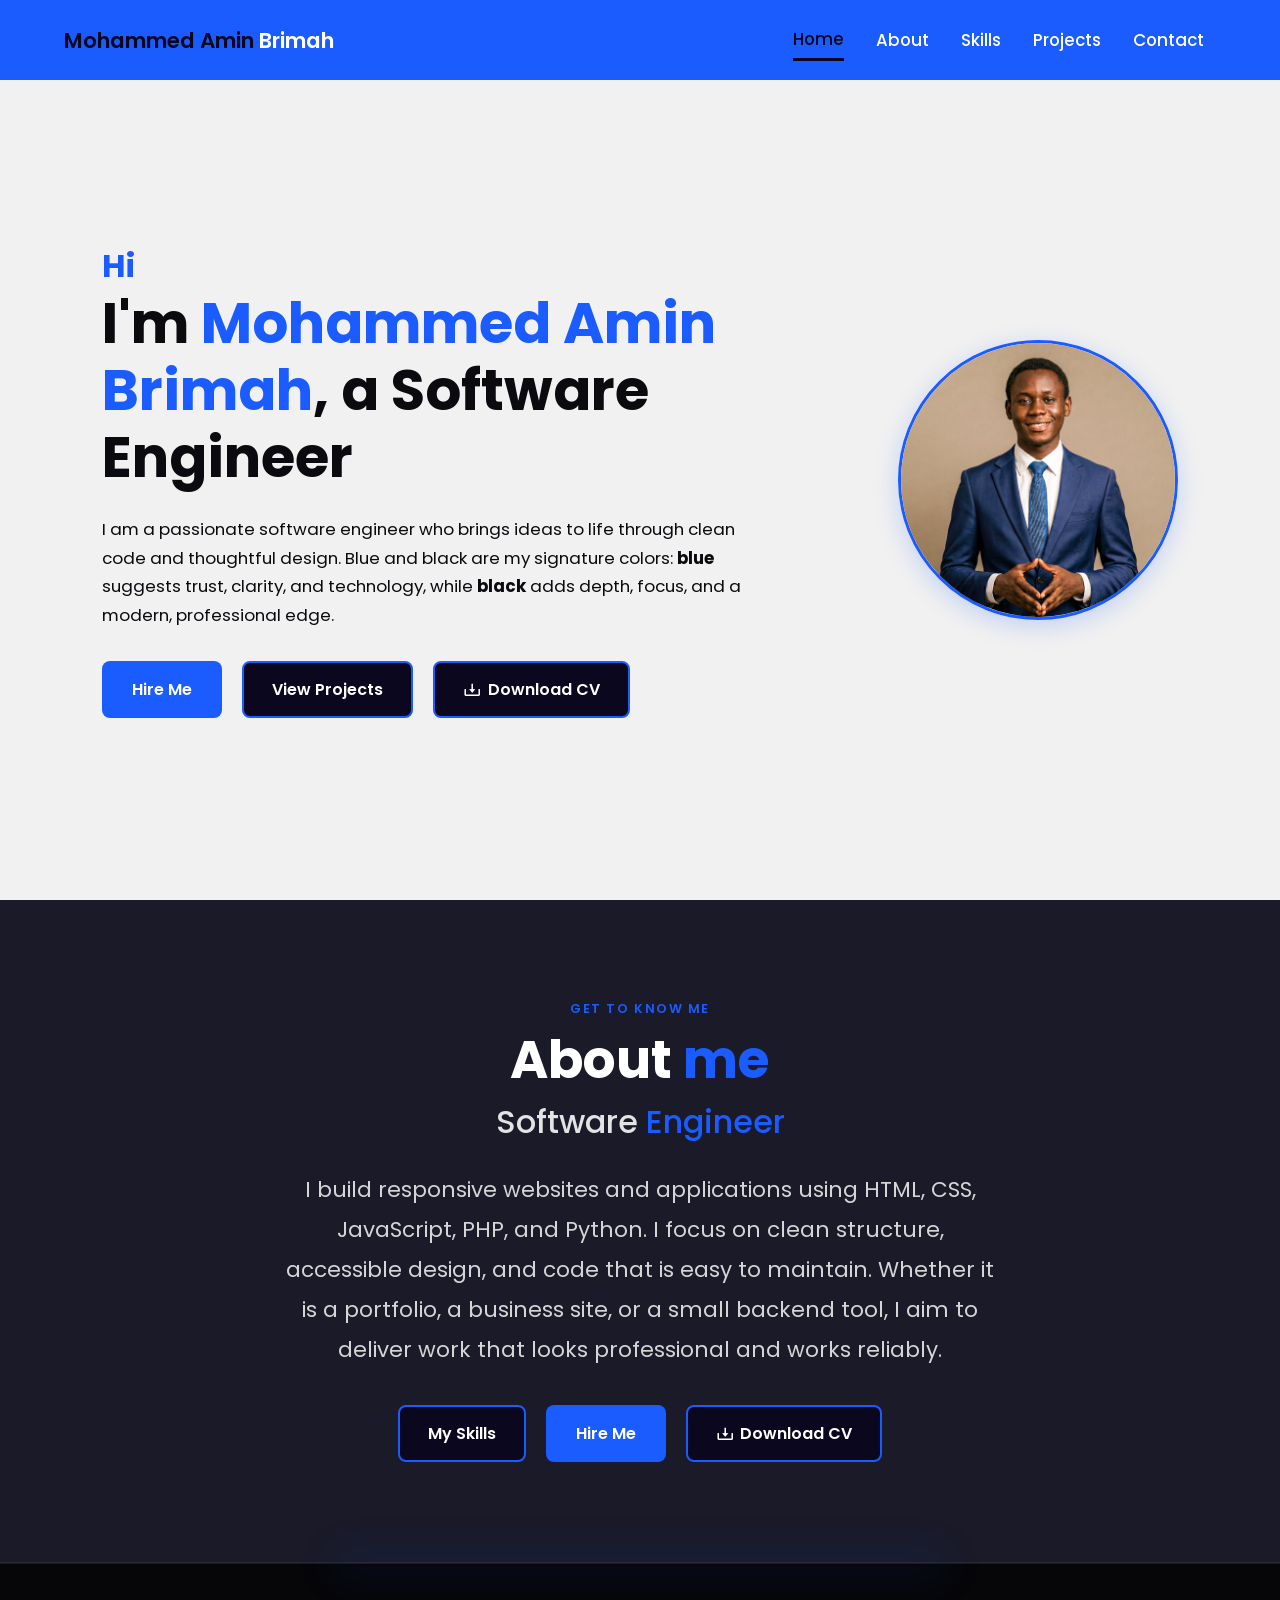
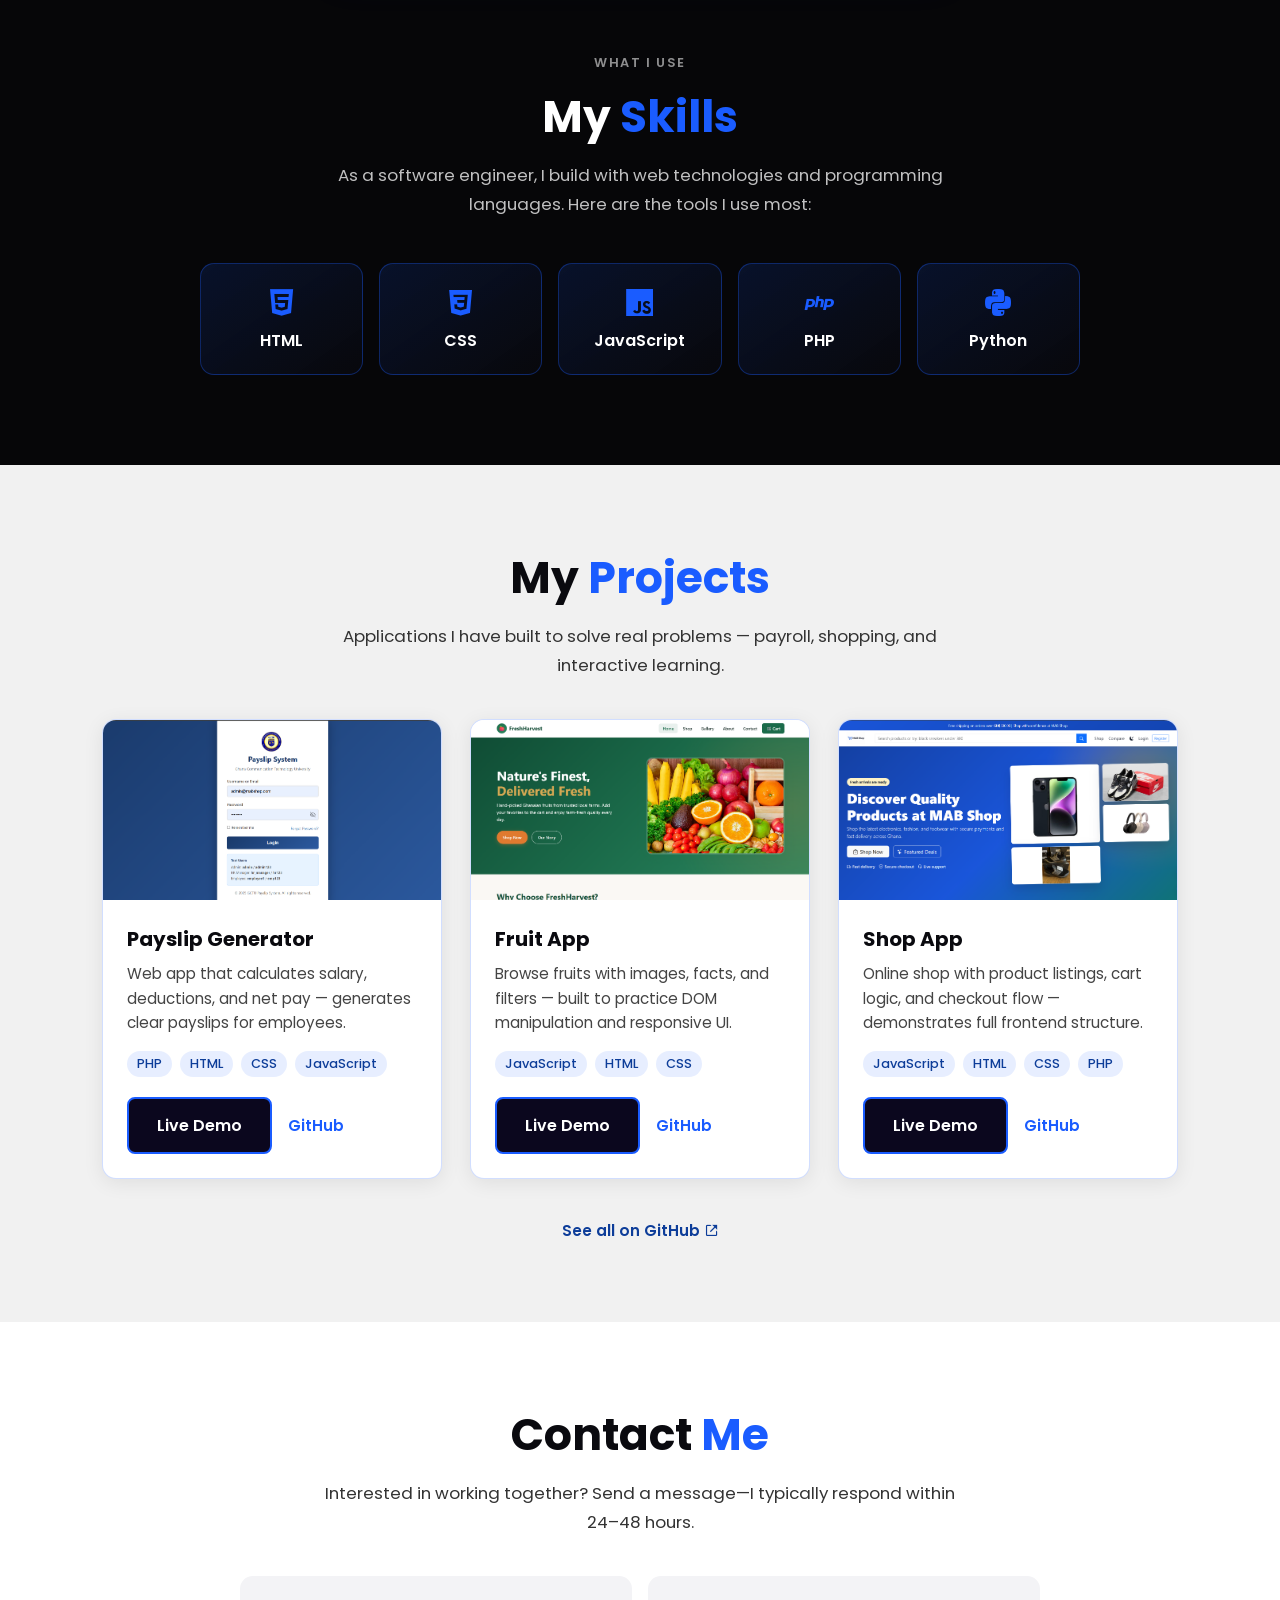
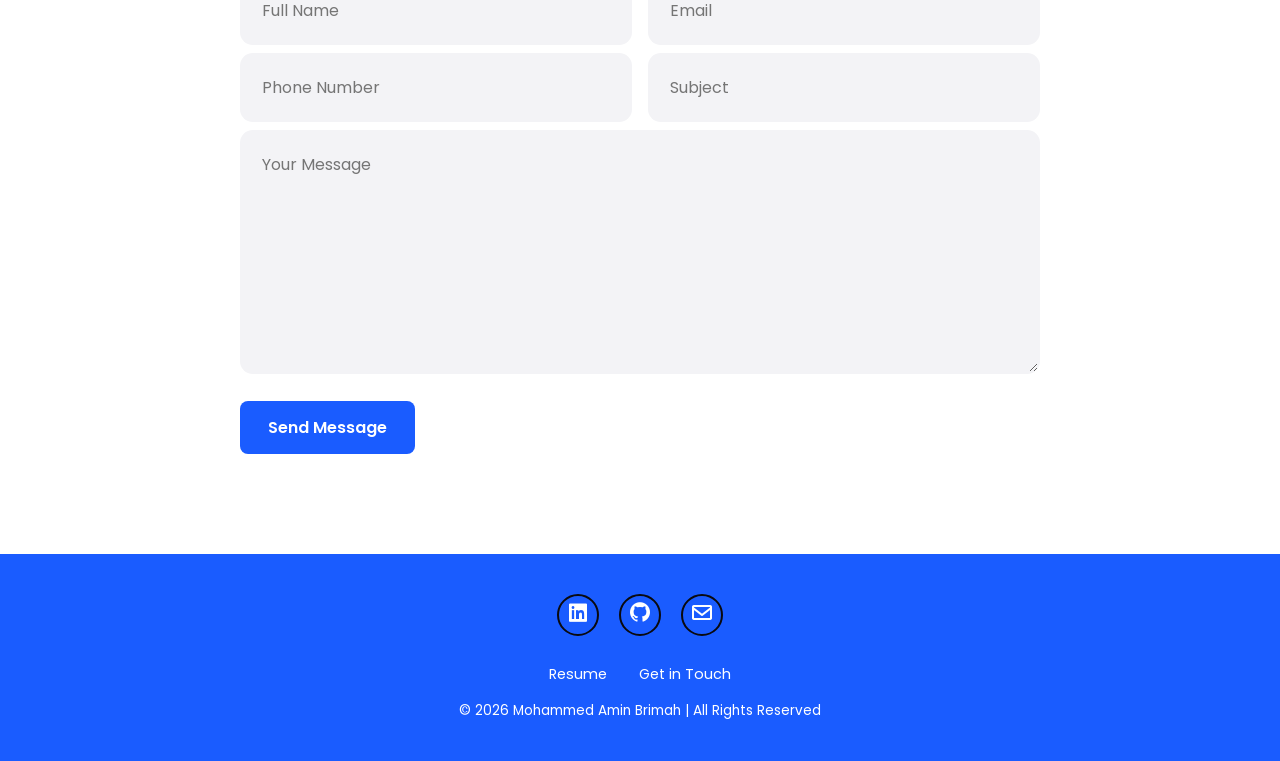
==== commit be4c1fad: "Portfolio update" ====
--- a/index.html
+++ b/index.html
@@ -157,7 +157,7 @@
               <li>PHP</li>
             </ul>
             <div class="project-links">
-              <a href="e-commerce123.site.je" class="btn-2" target="_blank" rel="noopener">Live Demo</a>
+              <a href="https://mabshop.freedev.app" class="btn-2" target="_blank" rel="noopener">Live Demo</a>
               <a href="https://github.com/mohaminbrimah/e-commerce_website" class="project-link-muted" target="_blank" rel="noopener">GitHub</a>
             </div>
           </div>
